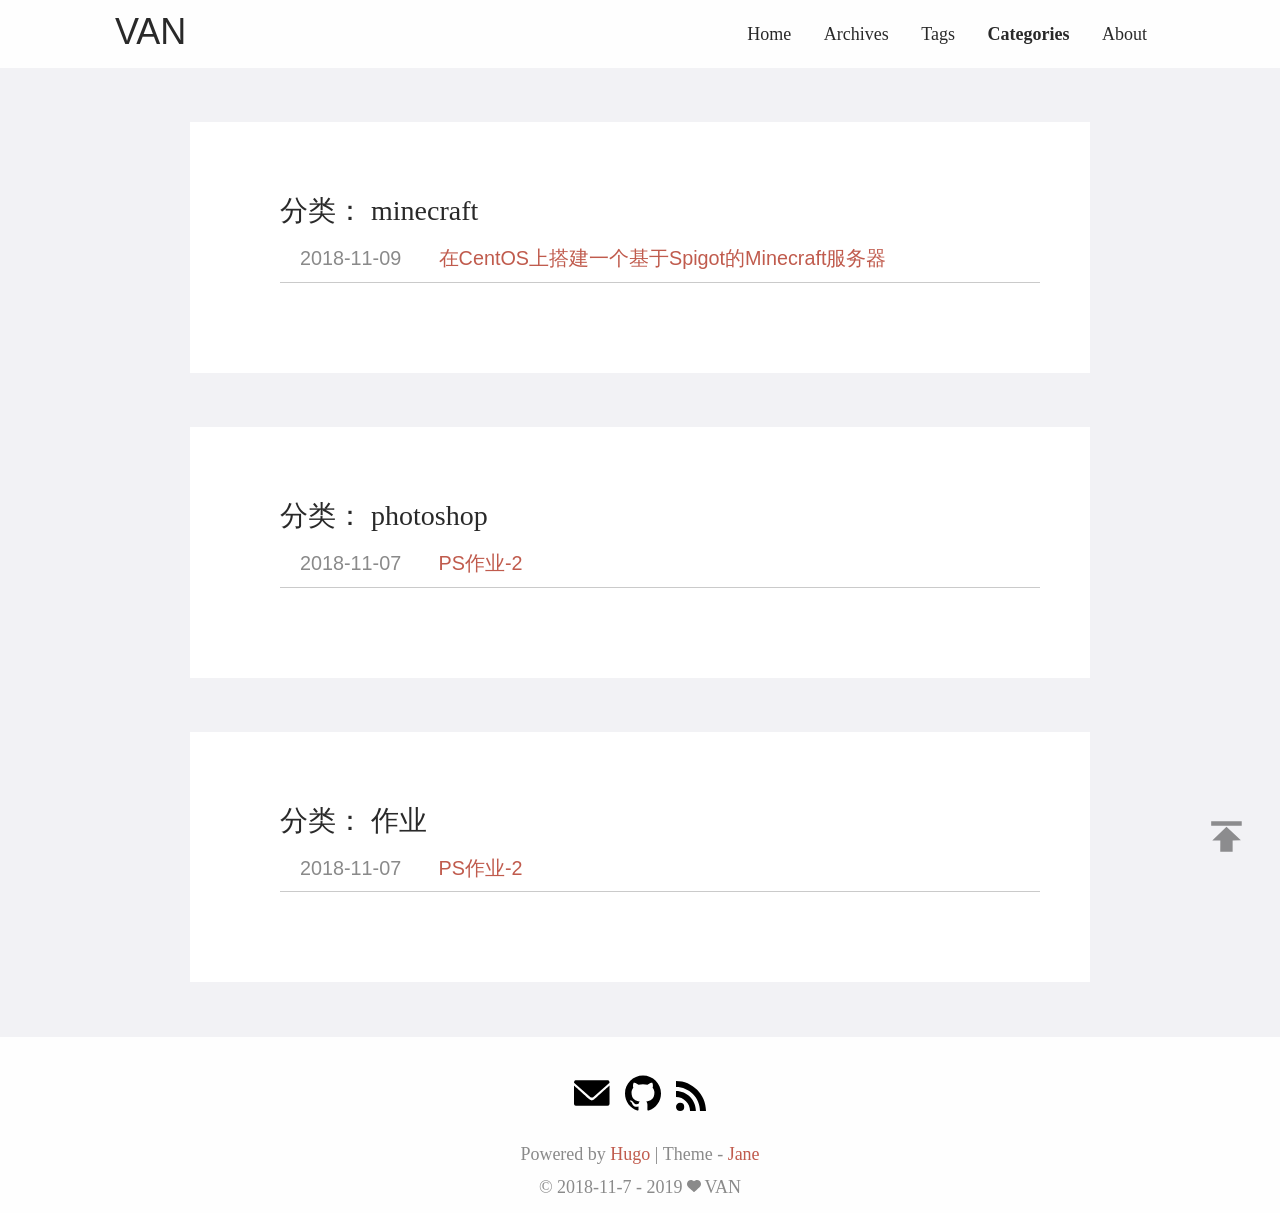
==== categories/index.html @ a3728f21 "autoUpdate" ====
<!DOCTYPE html>
<html lang="zh-cn" itemscope itemtype="http://schema.org/WebPage">
<head>
  <meta charset="utf-8">
  <meta http-equiv="X-UA-Compatible" content="IE=edge">
  <title>分类 - VAN的博客</title>
  

<meta name="renderer" content="webkit" />
<meta name="viewport" content="width=device-width, initial-scale=1, maximum-scale=1"/>

<meta name="MobileOptimized" content="width"/>
<meta name="HandheldFriendly" content="true"/>


<meta name="applicable-device" content="pc,mobile">

<meta name="theme-color" content="#f8f5ec" />
<meta name="msapplication-navbutton-color" content="#f8f5ec">
<meta name="apple-mobile-web-app-capable" content="yes">
<meta name="apple-mobile-web-app-status-bar-style" content="#f8f5ec">

<meta name="mobile-web-app-capable" content="yes">

<meta name="author" content="VAN" />
  <meta name="description" content="VAN的博客" />
  <meta name="keywords" content="Hugo, blog, VAN" />






<meta name="generator" content="Hugo 0.57.2" />


<link rel="canonical" href="https://van1999.github.io/categories/" />
<link href="%7balternate%20%7bRSS%20application/rss&#43;xml%20%20index%20alternate%20%20false%20false%20true%20false%20false%200%7d%20/categories/index.xml%20https://van1999.github.io/categories/index.xml%7d" rel="alternate" type="application/rss+xml" title="VAN的博客" />



<link rel="icon" href="/favicon.ico" />











<link rel="stylesheet" href="/sass/jane.min.af20b78e95c84de86b00a0242a4a77bd2601700e1b250edf27537d957ac0041d.css" integrity="sha256-ryC3jpXITehrAKAkKkp3vSYBcA4bJQ7fJ1N9lXrABB0=" media="screen" crossorigin="anonymous">





<meta property="og:title" content="Categories" />
<meta property="og:description" content="VAN的博客" />
<meta property="og:type" content="website" />
<meta property="og:url" content="https://van1999.github.io/categories/" />

<meta property="og:updated_time" content="2018-11-09T01:08:15+08:00" />
<meta itemprop="name" content="Categories">
<meta itemprop="description" content="VAN的博客">

<meta name="twitter:card" content="summary"/>
<meta name="twitter:title" content="Categories"/>
<meta name="twitter:description" content="VAN的博客"/>

<!--[if lte IE 9]>
  <script src="https://cdnjs.cloudflare.com/ajax/libs/classlist/1.1.20170427/classList.min.js"></script>
<![endif]-->

<!--[if lt IE 9]>
  <script src="https://cdn.jsdelivr.net/npm/html5shiv@3.7.3/dist/html5shiv.min.js"></script>
  <script src="https://cdn.jsdelivr.net/npm/respond.js@1.4.2/dest/respond.min.js"></script>
<![endif]-->




</head>
<body>
  <div id="mobile-navbar" class="mobile-navbar">
  <div class="mobile-header-logo">
    <a href="/" class="logo">VAN</a>
  </div>
  <div class="mobile-navbar-icon">
    <span></span>
    <span></span>
    <span></span>
  </div>
</div>
<nav id="mobile-menu" class="mobile-menu slideout-menu">
  <ul class="mobile-menu-list">
    <li class="mobile-menu-item">
        
          
          
            <a class="menu-item-link" href="https://van1999.github.io/">Home</a>
          
        
      </li><li class="mobile-menu-item">
        
          
          
            <a class="menu-item-link" href="https://van1999.github.io/post/">Archives</a>
          
        
      </li><li class="mobile-menu-item">
        
          
          
            <a class="menu-item-link" href="https://van1999.github.io/tags/">Tags</a>
          
        
      </li><li class="mobile-menu-item">
        
          
          
            <a class="menu-item-link" href="https://van1999.github.io/categories/">Categories</a>
          
        
      </li><li class="mobile-menu-item">
        
          
          
            <a class="menu-item-link" href="https://van1999.github.io/about/">About</a>
          
        
      </li>
    

    
  </ul>
</nav>


  
    






  <link rel="stylesheet" href="/lib/photoswipe/photoswipe.min.css" />
  <link rel="stylesheet" href="/lib/photoswipe/default-skin/default-skin.min.css" />




<div class="pswp" tabindex="-1" role="dialog" aria-hidden="true">

<div class="pswp__bg"></div>

<div class="pswp__scroll-wrap">
    
    <div class="pswp__container">
      <div class="pswp__item"></div>
      <div class="pswp__item"></div>
      <div class="pswp__item"></div>
    </div>
    
    <div class="pswp__ui pswp__ui--hidden">
    <div class="pswp__top-bar">
      
      <div class="pswp__counter"></div>
      <button class="pswp__button pswp__button--close" title="Close (Esc)"></button>
      <button class="pswp__button pswp__button--share" title="Share"></button>
      <button class="pswp__button pswp__button--fs" title="Toggle fullscreen"></button>
      <button class="pswp__button pswp__button--zoom" title="Zoom in/out"></button>
      
      
      <div class="pswp__preloader">
        <div class="pswp__preloader__icn">
          <div class="pswp__preloader__cut">
            <div class="pswp__preloader__donut"></div>
          </div>
        </div>
      </div>
    </div>
    <div class="pswp__share-modal pswp__share-modal--hidden pswp__single-tap">
      <div class="pswp__share-tooltip"></div>
    </div>
    <button class="pswp__button pswp__button--arrow--left" title="Previous (arrow left)">
    </button>
    <button class="pswp__button pswp__button--arrow--right" title="Next (arrow right)">
    </button>
    <div class="pswp__caption">
      <div class="pswp__caption__center"></div>
    </div>
    </div>
    </div>
</div>

  

  

  

  <header id="header" class="header container">
    <div class="logo-wrapper">
  <a href="/" class="logo">
    
      VAN
    
  </a>
</div>

<nav class="site-navbar">
  <ul id="menu" class="menu">
    
    
        <li class="menu-item">
        
          
          
            <a class="menu-item-link" href="https://van1999.github.io/">Home</a>
          

        

      </li>
    
        <li class="menu-item">
        
          
          
            <a class="menu-item-link" href="https://van1999.github.io/post/">Archives</a>
          

        

      </li>
    
        <li class="menu-item">
        
          
          
            <a class="menu-item-link" href="https://van1999.github.io/tags/">Tags</a>
          

        

      </li>
    
        <li class="menu-item active">
        
          
          
            <a class="menu-item-link" href="https://van1999.github.io/categories/">Categories</a>
          

        

      </li>
    
        <li class="menu-item">
        
          
          
            <a class="menu-item-link" href="https://van1999.github.io/about/">About</a>
          

        

      </li>
    

    
    

    
  </ul>
</nav>

  </header>

  <div id="mobile-panel">
    <main id="main" class="main bg-llight">
      <div class="content-wrapper">
        <div id="content" class="content container">
          
  
  
  
  

  
  
    
    
    
    
      <section id="archive" class="archive">
        <div class="archive-title">
        </div>
          <div class="collection-title">
            <h2 class="archive-year">
              <a href="https://van1999.github.io/categories/minecraft/">
                分类： minecraft
              </a>
            </h2>
          </div>

          
            <div class="archive-post">
              <time datetime="2018-11-09" class="archive-post-time">
                2018-11-09
              </time>
              <span class="archive-post-title">
                <a href="/post/minecraft/buildspigot/" class="archive-post-link">
                  在CentOS上搭建一个基于Spigot的Minecraft服务器
                </a>
              </span>
            </div>
          
          
      </section>
    
    
    
    
    
      <section id="archive" class="archive">
        <div class="archive-title">
        </div>
          <div class="collection-title">
            <h2 class="archive-year">
              <a href="https://van1999.github.io/categories/photoshop/">
                分类： photoshop
              </a>
            </h2>
          </div>

          
            <div class="archive-post">
              <time datetime="2018-11-07" class="archive-post-time">
                2018-11-07
              </time>
              <span class="archive-post-title">
                <a href="/post/homework/ps-2/" class="archive-post-link">
                  PS作业-2
                </a>
              </span>
            </div>
          
          
      </section>
    
    
    
    
    
      <section id="archive" class="archive">
        <div class="archive-title">
        </div>
          <div class="collection-title">
            <h2 class="archive-year">
              <a href="https://van1999.github.io/categories/%E4%BD%9C%E4%B8%9A/">
                分类： 作业
              </a>
            </h2>
          </div>

          
            <div class="archive-post">
              <time datetime="2018-11-07" class="archive-post-time">
                2018-11-07
              </time>
              <span class="archive-post-title">
                <a href="/post/homework/ps-2/" class="archive-post-link">
                  PS作业-2
                </a>
              </span>
            </div>
          
          
      </section>
    
    

  
  


        </div>
      </div>
    </main>

    <footer id="footer" class="footer">
      <div class="icon-links">
  
  
    <a href="mailto:v@hero-s.club" rel="me noopener" class="iconfont"
      title="email" >
      <svg class="icon" viewBox="0 0 1451 1024" version="1.1"
  xmlns="http://www.w3.org/2000/svg" xmlns:xlink="http://www.w3.org/1999/xlink"
  width="36" height="36">
  <path d="M664.781909 681.472759 0 97.881301C0 3.997201 71.046997 0 71.046997 0L474.477909 0 961.649408 0 1361.641813 0C1361.641813 0 1432.688811 3.997201 1432.688811 97.881301L771.345323 681.472759C771.345323 681.472759 764.482731 685.154773 753.594283 688.65053L753.594283 688.664858C741.602731 693.493018 729.424896 695.068979 718.077952 694.839748 706.731093 695.068979 694.553173 693.493018 682.561621 688.664858L682.561621 688.65053C671.644501 685.140446 664.781909 681.472759 664.781909 681.472759L664.781909 681.472759ZM718.063616 811.603883C693.779541 811.016482 658.879232 802.205449 619.10784 767.734955 542.989056 701.759633 0 212.052267 0 212.052267L0 942.809523C0 942.809523 0 1024 83.726336 1024L682.532949 1024 753.579947 1024 1348.948139 1024C1432.688811 1024 1432.688811 942.809523 1432.688811 942.809523L1432.688811 212.052267C1432.688811 212.052267 893.138176 701.759633 817.019477 767.734955 777.248 802.205449 742.347691 811.03081 718.063616 811.603883L718.063616 811.603883Z"></path>
</svg>

    </a>
  
    <a href="https://github.com/van1999/" rel="me noopener" class="iconfont"
      title="github"  target="_blank"
      >
      <svg class="icon" style="" viewBox="0 0 1024 1024" version="1.1"
  xmlns="http://www.w3.org/2000/svg" xmlns:xlink="http://www.w3.org/1999/xlink"
  width="36" height="36">
  <path d="M512 12.672c-282.88 0-512 229.248-512 512 0 226.261333 146.688 418.133333 350.08 485.76 25.6 4.821333 34.986667-11.008 34.986667-24.618667 0-12.16-0.426667-44.373333-0.64-87.04-142.421333 30.890667-172.458667-68.693333-172.458667-68.693333C188.672 770.986667 155.008 755.2 155.008 755.2c-46.378667-31.744 3.584-31.104 3.584-31.104 51.413333 3.584 78.421333 52.736 78.421333 52.736 45.653333 78.293333 119.850667 55.68 149.12 42.581333 4.608-33.109333 17.792-55.68 32.426667-68.48-113.706667-12.8-233.216-56.832-233.216-253.013333 0-55.893333 19.84-101.546667 52.693333-137.386667-5.76-12.928-23.04-64.981333 4.48-135.509333 0 0 42.88-13.738667 140.8 52.48 40.96-11.392 84.48-17.024 128-17.28 43.52 0.256 87.04 5.888 128 17.28 97.28-66.218667 140.16-52.48 140.16-52.48 27.52 70.528 10.24 122.581333 5.12 135.509333 32.64 35.84 52.48 81.493333 52.48 137.386667 0 196.693333-119.68 240-233.6 252.586667 17.92 15.36 34.56 46.762667 34.56 94.72 0 68.522667-0.64 123.562667-0.64 140.202666 0 13.44 8.96 29.44 35.2 24.32C877.44 942.592 1024 750.592 1024 524.672c0-282.752-229.248-512-512-512"></path>
</svg>

    </a>


<a href="https://van1999.github.io/index.xml" rel="noopener alternate" type="application/rss&#43;xml"
    class="iconfont" title="rss" target="_blank">
    <svg class="icon" viewBox="0 0 1024 1024" version="1.1"
  xmlns="http://www.w3.org/2000/svg" xmlns:xlink="http://www.w3.org/1999/xlink"
  width="30" height="30">
  <path d="M819.157333 1024C819.157333 574.592 449.408 204.8 0 204.8V0c561.706667 0 1024 462.293333 1024 1024h-204.842667zM140.416 743.04a140.8 140.8 0 0 1 140.501333 140.586667A140.928 140.928 0 0 1 140.074667 1024C62.72 1024 0 961.109333 0 883.626667s62.933333-140.544 140.416-140.586667zM678.784 1024h-199.04c0-263.210667-216.533333-479.786667-479.744-479.786667V345.173333c372.352 0 678.784 306.517333 678.784 678.826667z"></path>
</svg>

  </a>
   
</div>

<div class="copyright">
  <span class="power-by">
    Powered by <a class="hexo-link" href="https://gohugo.io">Hugo</a>
  </span>
  <span class="division">|</span>
  <span class="theme-info">
    Theme - <a class="theme-link" href="https://github.com/xianmin/hugo-theme-jane">Jane</a>
  </span>

  <span class="copyright-year">
    &copy;
    
      2018-11-7 -
    2019
    <span class="heart">
      
      <i class="iconfont">
        <svg class="icon" viewBox="0 0 1025 1024" version="1.1"
  xmlns="http://www.w3.org/2000/svg" xmlns:xlink="http://www.w3.org/1999/xlink"
  width="14" height="14">
  <path d="M1000.1 247.9c-15.5-37.3-37.6-70.6-65.7-98.9-54.4-54.8-125.8-85-201-85-85.7 0-166 39-221.4 107.4C456.6 103 376.3 64 290.6 64c-75.1 0-146.5 30.4-201.1 85.6-28.2 28.5-50.4 61.9-65.8 99.3-16 38.8-24 79.9-23.6 122.2 0.7 91.7 40.1 177.2 108.1 234.8 3.1 2.6 6 5.1 8.9 7.8 14.9 13.4 58 52.8 112.6 102.7 93.5 85.5 209.9 191.9 257.5 234.2 7 6.1 15.8 9.5 24.9 9.5 9.2 0 18.1-3.4 24.9-9.5 34.5-30.7 105.8-95.9 181.4-165 74.2-67.8 150.9-138 195.8-178.2 69.5-57.9 109.6-144.4 109.9-237.3 0.1-42.5-8-83.6-24-122.2z"
   fill="#8a8a8a"></path>
</svg>

      </i>
    </span><span class="author">
        VAN
        
      </span></span>

  
  

  
</div>

    </footer>

    <div class="back-to-top" id="back-to-top">
      <i class="iconfont">
        
        <svg class="icon" viewBox="0 0 1024 1024" version="1.1"
  xmlns="http://www.w3.org/2000/svg" xmlns:xlink="http://www.w3.org/1999/xlink"
  width="35" height="35">
  <path d="M510.866688 227.694839 95.449397 629.218702l235.761562 0-2.057869 328.796468 362.40389 0L691.55698 628.188232l241.942331-3.089361L510.866688 227.694839zM63.840492 63.962777l894.052392 0 0 131.813095L63.840492 195.775872 63.840492 63.962777 63.840492 63.962777zM63.840492 63.962777"></path>
</svg>

      </i>
    </div>
  </div>
  
<script type="text/javascript" src="/lib/jquery/jquery-3.2.1.min.js"></script>
  <script type="text/javascript" src="/lib/slideout/slideout-1.0.1.min.js"></script>




<script type="text/javascript" src="/js/main.638251f4230630f0335d8c6748e53a96f94b72670920b60c09a56fdc8bece214.js" integrity="sha256-Y4JR9CMGMPAzXYxnSOU6lvlLcmcJILYMCaVv3Ivs4hQ=" crossorigin="anonymous"></script>












  
    <script type="text/javascript" src="/js/load-photoswipe.js"></script>
    <script type="text/javascript" src="/lib/photoswipe/photoswipe.min.js"></script>
    <script type="text/javascript" src="/lib/photoswipe/photoswipe-ui-default.min.js"></script>
  















</body>
</html>
---- sass/jane.min.af20b78e95c84de86b00a0242a4a77bd2601700e1b250edf27537d957ac0041d.css ----
@charset "UTF-8";/*!normalize.css v3.0.2 | MIT License | git.io/normalize*/html{font-family:sans-serif;-ms-text-size-adjust:100%;-webkit-text-size-adjust:100%}body{margin:0}article,aside,details,figcaption,figure,footer,header,hgroup,main,menu,nav,section,summary{display:block}audio,canvas,progress,video{display:inline-block;vertical-align:baseline}audio:not([controls]){display:none;height:0}[hidden],template{display:none}a{background-color:transparent}a:active,a:hover{outline:0}abbr[title]{border-bottom:1px dotted}b,strong{font-weight:700}dfn{font-style:italic}h1{font-size:2em;margin:.67em 0}mark{background:#ff0;color:#000}small{font-size:80%}sub,sup{font-size:75%;line-height:0;position:relative;vertical-align:baseline}sup{top:-.5em}sub{bottom:-.25em}img{border:0}svg:not(:root){overflow:hidden}figure{margin:1em}hr{-moz-box-sizing:content-box;box-sizing:content-box;height:0}pre{overflow:auto}code,kbd,pre,samp{font-family:monospace,monospace;font-size:1em}button,input,optgroup,select,textarea{color:inherit;font:inherit;margin:0}button{overflow:visible}button,select{text-transform:none}button,html input[type=button],input[type=reset],input[type=submit]{-webkit-appearance:button;cursor:pointer}button[disabled],html input[disabled]{cursor:default}button::-moz-focus-inner,input::-moz-focus-inner{border:0;padding:0}input{line-height:normal}input[type=checkbox],input[type=radio]{box-sizing:border-box;padding:0}input[type=number]::-webkit-inner-spin-button,input[type=number]::-webkit-outer-spin-button{height:auto}input[type=search]{-webkit-appearance:textfield;-moz-box-sizing:content-box;-webkit-box-sizing:content-box;box-sizing:content-box}input[type=search]::-webkit-search-cancel-button,input[type=search]::-webkit-search-decoration{-webkit-appearance:none}fieldset{border:1px solid silver;margin:0 2px;padding:.35em .625em .75em}legend{border:0;padding:0}textarea{overflow:auto}optgroup{font-weight:700}table{border-collapse:collapse;border-spacing:0}td,th{padding:0}html{font-size:18px;box-sizing:border-box}body{padding:0;margin:0;font-family:source sans pro,helvetica neue,Arial,sans-serif;font-weight:400;-webkit-font-smoothing:antialiased;-moz-osx-font-smoothing:grayscale;line-height:1.8;color:rgba(0,0,0,.84);background:#fefefe;scroll-behavior:smooth}@media screen and (max-width:1080px){body{border-top:0}}::selection{background:#c05b4d;color:#fff}img{max-width:100%;height:auto;display:inline-block;vertical-align:middle}a{color:rgba(0,0,0,.84);text-decoration:none}h1{font-size:1.6em;font-family:Athelas,STHeiti,Microsoft Yahei,serif}h2{font-size:1.5em;font-family:Athelas,STHeiti,Microsoft Yahei,serif}h3{font-size:1.3em;font-family:Athelas,STHeiti,Microsoft Yahei,serif}h4{font-size:1.2em;font-family:Athelas,STHeiti,Microsoft Yahei,serif}h5{font-size:1.1em;font-family:Athelas,STHeiti,Microsoft Yahei,serif}h6{font-size:1em;font-family:Athelas,STHeiti,Microsoft Yahei,serif}.container{margin:0 auto;width:1080px}@media screen and (max-width:1080px){.container{width:100%}}.content-wrapper{padding:3em 0 1px}.video-container{position:relative;padding-bottom:56.25%;padding-top:25px;height:0}.video-container iframe{position:absolute;top:0;left:0;width:100%;height:100%}.bg-llight{background-color:#f2f2f5}.bg-white{background-color:#fff}.header:before,.header:after{content:" ";display:table}.header:after{clear:both}.header .logo-wrapper{float:left;padding-left:15px}.header .logo-wrapper .logo{font-size:36px;font-family:cursive,LiSu,sans-serif}@media screen and (max-width:1080px){.header .logo-wrapper{display:none}}.header .site-navbar .menu{float:right;padding-right:15px;font-family:Athelas,STHeiti,Microsoft Yahei,serif}.header .site-navbar .menu .active{font-weight:700}.header .site-navbar .menu .menu-item{display:inline-block;margin-left:1em;margin-right:1em;position:relative}.header .site-navbar .menu .menu-item+.menu-item{margin-left:10px}.header .site-navbar .menu .menu-item .submenu{visibility:hidden;position:absolute;top:120%;transition:.2s 1s;list-style:none;padding:0;background:#fff;white-space:nowrap;border:1px solid #ddd;border-bottom:none;transition:.2s .2s;z-index:99}.header .site-navbar .menu .menu-item .submenu li{border-bottom:1px solid #ddd}.header .site-navbar .menu .menu-item .submenu li a{padding:12px}.header .site-navbar .menu .menu-item:hover .submenu{visibility:visible;transition-delay:0s}.header .site-navbar .menu .menu-item-link{font-size:18px}.header .menu-parent::after{content:" ▼";font-size:11px}.header .menu a:hover{color:#c05b4d}@media screen and (max-width:1080px){.header .site-navbar{display:none}}.header .menu-item-lang .icon-globe::before{font-size:.9em}@media screen and (max-width:1080px){.header{padding:50px 0 0;text-align:center}}.post{padding:3em 5em;margin:0 5em 3em}.post .post-header{margin-bottom:20px;text-align:center;padding-bottom:10px;border-bottom:2px LightGrey solid}.post .post-header .post-title{margin:0;font-size:1.8em;font-weight:400;font-family:Athelas,STHeiti,Microsoft Yahei,serif}.post .post-header .post-title .post-pinned svg{vertical-align:middle;width:24px;height:24px;fill:#c05b4d}.post .post-header .post-link{display:inline-block;vertical-align:middle;transform:translateZ(0);backface-visibility:hidden;box-shadow:0 0 1px transparent;position:relative;overflow:hidden}.post .post-header .post-link:before{content:'';position:absolute;z-index:-1;height:2px;bottom:0;left:51%;right:51%;background:#c05b4d;transition-duration:.2s;transition-property:right,left;transition-timing-function:ease-out}.post .post-header .post-link.active:before,.post .post-header .post-link:active:before,.post .post-header .post-link:focus:before,.post .post-header .post-link:hover:before{right:0;left:0}.post .post-header .post-meta{font-size:14px;color:#8a8a8a}.post .post-header .post-meta .post-time{font-size:15px}.post .post-header .post-meta .post-category{display:inline}.post .post-header .post-meta .post-category a::before{content:'·'}.post .post-header .post-meta a{color:inherit}.post .post-header .post-meta a:hover{color:#c05b4d}.post .post-header .post-meta .more-meta::before{content:'·'}.post .post-toc .post-toc-title{font-size:1em;max-width:9em;border:0;font-weight:400;padding:.05em .5em;line-height:1em}.post .post-toc .post-toc-content{display:block;padding:.5em 2em .5em .5em;margin-top:-1.5em;line-height:1.3em}.post .post-toc .post-toc-content ul{padding-left:20px;list-style-type:none}.post .post-toc .post-toc-content ul ul{list-style:disc}.post .post-toc .post-toc-content ul ul ul{list-style:circle}.post .post-toc .post-toc-content ul ul li>a{color:#139}.post .post-toc .post-toc-content ul ul li>a:hover{color:#900}@media screen and (min-width:1080px){.post .post-toc{display:none;border:1px solid #ccc;background:#fff;box-shadow:0 0 1em #777;position:fixed;top:0;right:0;max-height:80%;overflow:auto;z-index:99}.post .post-toc .post-toc-content{display:none}.post .post-toc:hover .post-toc-content{display:block}}@media screen and (max-width:1080px){.post .post-toc{padding:10px;border-bottom:2px LightGrey solid;word-wrap:break-word}}.post .post-content{word-wrap:break-word}.post .post-content h1{font-weight:600;font-family:Athelas,STHeiti,Microsoft Yahei,serif}.post .post-content h2{font-weight:600;font-family:Athelas,STHeiti,Microsoft Yahei,serif}.post .post-content h3{font-weight:600;font-family:Athelas,STHeiti,Microsoft Yahei,serif}.post .post-content h4{font-weight:600;font-family:Athelas,STHeiti,Microsoft Yahei,serif}.post .post-content h5{font-weight:600;font-family:Athelas,STHeiti,Microsoft Yahei,serif}.post .post-content h6{font-weight:600;font-family:Athelas,STHeiti,Microsoft Yahei,serif}.post .post-content h1{border-bottom:1px solid #ddd;margin-top:2em}.post .post-content h2{border-bottom:1px solid #ddd;margin-top:2em}.post .post-content h3{margin-top:1.5em}.post .post-content a{color:#c05b4d}.post .post-content a:hover{border-bottom:1px solid #c05b4d}.post .post-content iframe{margin:0 auto;display:block;width:100%}.post .post-content>table{border:none;width:100%}.post .post-content>table td{background-color:#f0e4e4;border:3px solid #fff;padding:5px 15px}.post .post-content>table th{text-align:left;background-color:#a65b5b;color:#fff;border:3px solid #fff;padding:5px 15px}.post .post-content .post-summary{margin-bottom:1em}.post .post-content .read-more{text-align:right}.post .post-content .read-more .read-more-link{color:#c05b4d;font-size:1.1em;font-family:Athelas,STHeiti,Microsoft Yahei,serif}.post .post-content .read-more .read-more-link:hover{border-bottom:1px solid #c05b4d}.post .post-content kbd{display:inline-block;padding:.25em;background-color:#fafafa;border:1px solid #dbdbdb;border-bottom-color:#b5b5b5;border-radius:3px;box-shadow:inset 0 -1px 0 #b5b5b5;font-size:.8em;line-height:1.25;font-family:sfmono-regular,liberation mono,roboto mono,Menlo,Monaco,Consolas,courier new,Courier,monospace;color:#4a4a4a}.post .post-content dl dt::after{content:':'}.post .post-content .task-list{list-style:none;padding-left:1.5rem}.post .post-content .MJXc-display{overflow-x:auto;overflow-y:hidden}.post .post-content code{padding:3px 7px;background:#f8f5ec;border-radius:4px;color:#c7254e}.post .post-content code,.post .post-content pre{font-size:.9em;font-family:Menlo,Consolas,source code pro,Inconsolata,Monaco,courier new,monospace}.post .post-content .highlight>.chroma{margin:1em 0;overflow-x:auto;position:relative;border:2px solid #ddd;line-height:1.6}.post .post-content .highlight>.chroma code{padding:0;color:inherit}.post .post-content .highlight>.chroma pre{margin:0}.post .post-content .highlight>.chroma table{position:relative;padding:.8em 0}.post .post-content .highlight>.chroma table::after{position:absolute;top:0;right:0;padding:0 7px;font-size:.8em;font-weight:700;color:#b1b0b0;content:'Code'}.post .post-content .highlight>.chroma>table::after{content:attr(data-lang);text-transform:capitalize}.post .post-content .highlight>.chroma .lnt{color:#cacaca}.post .post-content .chroma{color:#586e75;background-color:#f8f5ec}.post .post-content .chroma .lntd{vertical-align:top;padding:0;margin:0;border:0}.post .post-content .chroma .lntable{border-spacing:0;padding:0;margin:0;border:0;width:auto;overflow:auto;display:block}.post .post-content .chroma .hl{display:block;width:100%;background-color:#ffc}.post .post-content .chroma .lntd:first-of-type{margin-right:.4em;padding:0 .8em 0 .4em}.post .post-content .chroma .ln{margin-right:.4em;padding:0 .4em}.post .post-content .chroma .k{color:#859900}.post .post-content .chroma .kc{color:#859900;font-weight:700}.post .post-content .chroma .kd{color:#859900}.post .post-content .chroma .kn{color:#dc322f;font-weight:700}.post .post-content .chroma .kp{color:#859900}.post .post-content .chroma .kr{color:#859900}.post .post-content .chroma .kt{color:#859900;font-weight:700}.post .post-content .chroma .n{color:#268bd2}.post .post-content .chroma .na{color:#268bd2}.post .post-content .chroma .nb{color:#cb4b16}.post .post-content .chroma .bp{color:#268bd2}.post .post-content .chroma .nc{color:#cb4b16}.post .post-content .chroma .no{color:#268bd2}.post .post-content .chroma .nd{color:#268bd2}.post .post-content .chroma .ni{color:#268bd2}.post .post-content .chroma .ne{color:#268bd2}.post .post-content .chroma .nf{color:#268bd2}.post .post-content .chroma .fm{color:#268bd2}.post .post-content .chroma .nl{color:#268bd2}.post .post-content .chroma .nn{color:#268bd2}.post .post-content .chroma .nx{color:#268bd2}.post .post-content .chroma .py{color:#268bd2}.post .post-content .chroma .nt{color:#268bd2;font-weight:700}.post .post-content .chroma .nv{color:#268bd2}.post .post-content .chroma .vc{color:#268bd2}.post .post-content .chroma .vg{color:#268bd2}.post .post-content .chroma .vi{color:#268bd2}.post .post-content .chroma .vm{color:#268bd2}.post .post-content .chroma .l{color:#2aa198}.post .post-content .chroma .ld{color:#2aa198}.post .post-content .chroma .s{color:#2aa198}.post .post-content .chroma .sa{color:#2aa198}.post .post-content .chroma .sb{color:#2aa198}.post .post-content .chroma .sc{color:#2aa198}.post .post-content .chroma .dl{color:#2aa198}.post .post-content .chroma .sd{color:#2aa198}.post .post-content .chroma .s2{color:#2aa198}.post .post-content .chroma .se{color:#2aa198}.post .post-content .chroma .sh{color:#2aa198}.post .post-content .chroma .si{color:#2aa198}.post .post-content .chroma .sx{color:#2aa198}.post .post-content .chroma .sr{color:#2aa198}.post .post-content .chroma .s1{color:#2aa198}.post .post-content .chroma .ss{color:#2aa198}.post .post-content .chroma .m{color:#2aa198;font-weight:700}.post .post-content .chroma .mb{color:#2aa198;font-weight:700}.post .post-content .chroma .mf{color:#2aa198;font-weight:700}.post .post-content .chroma .mh{color:#2aa198;font-weight:700}.post .post-content .chroma .mi{color:#2aa198;font-weight:700}.post .post-content .chroma .il{color:#2aa198;font-weight:700}.post .post-content .chroma .mo{color:#2aa198;font-weight:700}.post .post-content .chroma .ow{color:#859900}.post .post-content .chroma .c{color:#93a1a1;font-style:italic}.post .post-content .chroma .ch{color:#93a1a1;font-style:italic}.post .post-content .chroma .cm{color:#93a1a1;font-style:italic}.post .post-content .chroma .c1{color:#93a1a1;font-style:italic}.post .post-content .chroma .cs{color:#93a1a1;font-style:italic}.post .post-content .chroma .cp{color:#93a1a1;font-style:italic}.post .post-content .chroma .cpf{color:#93a1a1;font-style:italic}.post .post-content .chroma .g{color:#d33682}.post .post-content .chroma .gd{color:#d33682}.post .post-content .chroma .ge{color:#d33682}.post .post-content .chroma .gr{color:#d33682}.post .post-content .chroma .gh{color:#d33682}.post .post-content .chroma .gi{color:#d33682}.post .post-content .chroma .go{color:#d33682}.post .post-content .chroma .gp{color:#d33682}.post .post-content .chroma .gs{color:#d33682}.post .post-content .chroma .gu{color:#d33682}.post .post-content .chroma .gt{color:#d33682}.post .post-content p>img{cursor:pointer}.post .post-content figure a:hover{border:0}.post .post-content figure.center{clear:both;display:block;margin-left:auto;margin-right:auto}.post .post-content figure.right{float:right;margin-left:1.5em}.post .post-content figure.left{float:left;margin-right:1.5em}.post .post-content figure figcaption{margin-top:.5em;text-align:center;line-height:1.5em}.post .post-content figure figcaption h4{color:#b5b5b5;margin:0}.post .post-content figure figcaption p{font-size:.9em;color:#b5b5b5;font-style:italic;margin:0}.post .post-content blockquote{margin:1em auto;color:#555;background-color:#f6f6f6;border-left:4px solid #999;position:relative;line-height:1.6;font-family:Open Sans}@media screen and (min-width:1080px){.post .post-content blockquote{padding:.2em 2em .2em 3em}.post .post-content blockquote::before{font-family:Arial;content:"\201C";color:#999;font-size:4em;position:absolute;left:10px;top:-10px}}@media screen and (max-width:1080px){.post .post-content blockquote{padding:.2em 1em}}.post .post-content blockquote footer{color:#333;margin-bottom:1em}.post .post-content blockquote cite:before{content:'\2014';padding-right:.3em;padding-left:.3em}.post .header-link{margin-left:.5em;fill:currentColor;visibility:hidden}.post .post-content-header:hover .header-link{visibility:visible}.post .post-copyright{padding:10px;background-color:rgba(181,181,181,.1);border:1px solid #e1e1e1;border-left:solid;margin-top:3em;width:100%}.post .post-copyright .copyright-item{margin:5px 0}.post .post-copyright .copyright-item a{color:#c05b4d;word-wrap:break-word}.post .post-copyright .copyright-item a:hover{border-bottom:1px solid #c05b4d}.post .post-copyright .copyright-item .item-title{display:table-cell;min-width:5rem;text-align:right;font-weight:700}.post .post-copyright .copyright-item .item-title:after{content:" :"}.post .post-copyright .copyright-item .item-content{display:table-cell;padding-left:.5rem}.post .post-reward{margin-top:20px;padding-top:10px;text-align:center;border-top:1px dashed #e6e6e6}.post .post-reward .reward-button{margin:15px 0;padding:3px 7px;display:inline-block;color:#c05b4d;border:1px solid #c05b4d;border-radius:5px;cursor:pointer}.post .post-reward .reward-button:hover{color:#fefefe;background-color:#c05b4d;transition:.5s}.post .post-reward #reward:checked~.qr-code{display:block}.post .post-reward #reward:checked~.reward-button{display:none}.post .post-reward .qr-code{display:none}.post .post-reward .qr-code .qr-code-image{display:inline-block;min-width:200px;width:40%;margin-top:15px}.post .post-reward .qr-code .qr-code-image span{display:inline-block;width:100%;margin:8px 0}.post .post-reward .qr-code .image{width:200px;height:200px}.post .post-footer{font-family:Athelas,STHeiti,Microsoft Yahei,serif}.post .post-footer .post-tags{margin-top:1em}.post .post-footer .post-tags a{color:#c05b4d;word-break:break-all;margin-right:10px}.post .post-footer .post-tags a:hover{border-bottom:1px solid #c05b4d}.post .post-footer .post-tags a::before{content:'#'}.post .post-footer .post-nav{margin-top:1em}.post .post-footer .post-nav:before,.post .post-footer .post-nav:after{content:" ";display:table}.post .post-footer .post-nav:after{clear:both}.post .post-footer .post-nav .prev,.post .post-footer .post-nav .next{font-weight:600;font-size:18px;font-family:Athelas,STHeiti,Microsoft Yahei,serif;transition-property:transform;transition-timing-function:ease-out;transition-duration:.3s}.post .post-footer .post-nav .prev{float:left}.post .post-footer .post-nav .prev:hover{color:#c05b4d;transform:translateX(-4px)}.post .post-footer .post-nav .next{float:right}.post .post-footer .post-nav .next:hover{color:#c05b4d;transform:translateX(4px)}.post .post-footer .post-nav .nav-mobile{display:none}@media screen and (max-width:1080px){.post .post-footer .post-nav .nav-default{display:none}.post .post-footer .post-nav .nav-mobile{display:inline}}.post .footnotes{margin-top:50px;font-size:.9em}.post .footnotes hr{border-style:solid;color:#ddd}.post .footnote-ref{display:inline;position:relative;margin-left:3px}.post .footnote-ref:hover .fn-content{opacity:1;visibility:visible;transform:translate3d(0,0,0) rotate3d(0,0,0,0)}.post .footnote-ref>a{font-weight:700}.post .footnote-ref>a::after{content:']'}.post .footnote-ref>a::before{content:'['}.post .fn-content{position:absolute;display:inline-block;z-index:14;left:50%;bottom:100%;line-height:1.3;border-radius:.5em;border:1px solid rgba(0,0,0,.1);background:#f6f6f6;opacity:0;visibility:hidden;transform:translate3d(0,-10px,0);transition:opacity .3s,transform .3s}.post .fn-content .fn-text{display:inline-block;padding:1em;font-size:1.2em;z-index:8}.post .fn-content .fn-text a{font-weight:700}.post .shortcode-notice p{padding:.6em 1em;display:block;font-size:1em;margin-top:0;margin-bottom:0;color:#666}.post .shortcode-notice-title{color:#fff;padding-left:1em;font-weight:700;text-transform:capitalize}.post .shortcode-notice-title.note{background-color:#6ab0de}.post .shortcode-notice.note p{background:#e7f2fa}.post .shortcode-notice-title.tip{background-color:rgba(92,184,92,.8)}.post .shortcode-notice.tip p{background:#e6f9e6}.post .shortcode-notice-title.info{background-color:#f0b37e}.post .shortcode-notice.info p{background:#fff2db}.post .shortcode-notice-title.warning{background-color:rgba(217,83,79,.8)}.post .shortcode-notice.warning p{background:#fae2e2}.disqus-comment{margin:0 5em 3em}.disqus-comment .disqus-button{cursor:pointer;border:2px solid #ddd;color:#999;margin:0 auto;max-width:200px;text-align:center;padding:10px;transition:.5s}.disqus-comment .disqus-button:hover{color:#111;border-color:#111}@media screen and (max-width:504px){.post{padding:1em;margin:0 0 2em}.disqus-comment{margin:0 1em 2em}.content-wrapper{padding:1em 0 1px}}@media screen and (min-width:900px) and (max-width:1080px){.post{margin:0 2em 2em}.disqus-comment{margin:0 2em 2em}.content-wrapper{padding:2em 0 1px}}@media screen and (min-width:504px) and (max-width:899px){.post{padding:1em;margin:0 1em 2em}.disqus-comment{margin:0 1em 2em}.content-wrapper{padding:1em 0 1px}}.pagination{margin:2em 0;text-align:center}.pagination:before,.pagination:after{content:" ";display:table}.pagination:after{clear:both}.pagination li{display:inline-block}.pagination li a{background-color:#fff;margin-left:.1em;margin-right:.1em;border:1px solid #222;color:#222;float:left;line-height:1.42857143;padding:6px 12px;position:relative;text-decoration:none;margin-bottom:.2em}.pagination .active a{background-color:#222;border-color:#222;color:#fff;cursor:default;z-index:2}.pagination .prev,.pagination .next{font-weight:600;font-size:20px;font-family:Athelas,STHeiti,Microsoft Yahei,serif;transition-property:transform;transition-timing-function:ease-out;transition-duration:.3s}.pagination .prev{float:left}.pagination .prev:hover{color:#c05b4d;transform:translateX(-4px)}.pagination .next{float:right}.pagination .next:hover{color:#c05b4d;transform:translateX(4px)}@media screen and (max-width:1080px){.pagination{margin:1em 0}}.footer{margin-top:2em}.footer .icon-links{display:flex;justify-content:center;align-items:center;flex-wrap:wrap}.footer .icon-links .iconfont{font-size:1.7em}.footer .icon-links .iconfont+.iconfont{margin-left:.5em}.footer .icon-links .iconfont:hover{color:#c05b4d}.footer .icon-links .iconfont:hover svg{fill:#c05b4d}.footer .copyright{margin:10px 0;color:#8a8a8a;text-align:center;font-family:Athelas,STHeiti,Microsoft Yahei,serif}.footer .copyright .hexo-link,.footer .copyright .theme-link{color:#c05b4d}.footer .copyright .copyright-year{display:block}.footer .copyright .copyright-year .heart{font-size:14px}.archive{margin:0 5em 3em;background-color:#fff;padding:1em 5em 5em}.archive .archive-title{font-family:Athelas,STHeiti,Microsoft Yahei,serif}.archive .archive-title.tag,.archive .archive-title.category,.archive .archive-title.author{margin:20px 0}.archive .archive-title .archive-name{margin:0;display:inline-block;font-weight:400;font-size:30px;line-height:32px}.archive .archive-title .archive-post-counter{display:none;color:#8a8a8a}.archive .collection-title{font-family:Athelas,STHeiti,Microsoft Yahei,serif}.archive .collection-title .archive-year{margin:2em 0 0;font-weight:400;font-size:28px;line-height:30px}.archive .archive-post{padding:15px 20px 5px;border-bottom:1px solid #cacaca;font-size:1.1em;display:table;width:100%}.archive .archive-post .archive-post-time{color:#8a8a8a;display:table-cell;width:7em;vertical-align:middle}.archive .archive-post .archive-post-title{display:table-cell;vertical-align:middle}.archive .archive-post .archive-post-title .archive-post-link{color:#c05b4d}.archive .archive-post::first-child{margin-top:10px}.archive .archive-post:hover{transition:.2s ease-out;transform:translateX(4px)}.archive .archive-post:hover .archive-post-time{color:#717070}.archive .archive-post:hover .archive-post-title .archive-post-link{color:#a14639}.archive .more-post{text-align:right}.archive .more-post .more-post-link{margin-top:1em;color:#c05b4d;font-size:1.1em;font-family:Athelas,STHeiti,Microsoft Yahei,serif}.archive .more-post .more-post-link:hover{border-bottom:1px solid #c05b4d}@media screen and (max-width:899px){.archive{margin:0 auto 1em;padding:1em}.archive .archive-title .archive-name{font-size:26px}.archive .collection-title .archive-year{margin:10px 0;font-size:24px}.archive .archive-post{padding:5px 10px}.archive .archive-post .archive-post-time{font-size:13px;display:block}.archive .archive-post .archive-post-title{display:block}}.tag-cloud{margin:2em 0 3em;text-align:center;font-family:Athelas,STHeiti,Microsoft Yahei,serif}.tag-cloud .tag-cloud-title{display:inline-block;font-size:24px;color:#c05b4d;border-bottom:2px solid #c05b4d}.tag-cloud .tag-cloud-tags{margin:10px 0}.tag-cloud .tag-cloud-tags a{display:inline-block;position:relative;margin:5px 10px;word-wrap:break-word;transition-duration:.2s;transition-property:transform;transition-timing-function:ease-out}.tag-cloud .tag-cloud-tags a .tag-count{display:inline-block;position:relative;top:-8px;right:-2px;color:#c05b4d;font-size:12px}.tag-cloud .tag-cloud-tags a:active,.tag-cloud .tag-cloud-tags a:focus,.tag-cloud .tag-cloud-tags a:hover{color:#c05b4d;transform:scale(1.1)}.categories{margin:2em 0 3em;text-align:center;font-family:Athelas,STHeiti,Microsoft Yahei,serif}.categories .categories-title{display:inline-block;font-size:18px;color:#c05b4d;border-bottom:2px solid #c05b4d}.categories .categories-tags{margin:10px 0}.categories .categories-tags .category-link{display:inline-block;position:relative;margin:5px 10px;word-wrap:break-word;transition-duration:.2s;transition-property:transform;transition-timing-function:ease-out}.categories .categories-tags .category-link .category-count{display:inline-block;position:relative;top:-8px;right:-2px;color:#c05b4d;font-size:12px}.categories .categories-tags .category-link:active,.categories .categories-tags .category-link:focus,.categories .categories-tags .category-link:hover{color:#c05b4d;transform:scale(1.1)}.slideout-menu{position:fixed;top:0;left:0;bottom:0;width:180px;min-height:100vh;overflow-y:hidden;-webkit-overflow-scrolling:touch;z-index:0;display:none}.slideout-panel{z-index:1;background-color:#fefefe;min-height:100%}.slideout-open,.slideout-open body,.slideout-open .slideout-panel{overflow:hidden}.slideout-open .slideout-menu{display:block}.mobile-navbar{display:none;position:fixed;top:0;left:0;width:100%;height:50px;background:#fefefe;box-shadow:0 2px 2px #cacaca;text-align:center;transition:transform 300ms ease;z-index:99}.mobile-navbar.fixed-open{transform:translate3d(180px,0px,0px)}.mobile-navbar .mobile-header-logo{display:inline-block;margin-right:50px}.mobile-navbar .mobile-header-logo .logo{font-size:22px;line-height:50px;font-family:cursive,LiSu,sans-serif}.mobile-navbar .mobile-navbar-icon{color:#c05b4d;height:50px;width:50px;font-size:24px;text-align:center;float:left;position:relative;transition:background .5s}@keyframes clickfirst{0%{transform:translateY(6px) rotate(0deg)}100%{transform:translateY(0) rotate(45deg)}}@keyframes clickmid{0%{opacity:1}100%{opacity:0}}@keyframes clicklast{0%{transform:translateY(-6px) rotate(0deg)}100%{transform:translateY(0) rotate(-45deg)}}@keyframes outfirst{0%{transform:translateY(0) rotate(-45deg)}100%{transform:translateY(-6px) rotate(0deg)}}@keyframes outmid{0%{opacity:0}100%{opacity:1}}@keyframes outlast{0%{transform:translateY(0) rotate(45deg)}100%{transform:translateY(6px) rotate(0deg)}}.mobile-navbar .mobile-navbar-icon span{position:absolute;left:15px;top:25px;left:calc((100% - 20px)/2);top:calc((100% - 1px)/2);width:20px;height:1px;background-color:#c05b4d}.mobile-navbar .mobile-navbar-icon span:nth-child(1){transform:translateY(6px) rotate(0deg)}.mobile-navbar .mobile-navbar-icon span:nth-child(3){transform:translateY(-6px) rotate(0deg)}.mobile-navbar .mobile-navbar-icon.icon-click span:nth-child(1){animation-duration:.5s;animation-fill-mode:both;animation-name:clickfirst}.mobile-navbar .mobile-navbar-icon.icon-click span:nth-child(2){animation-duration:.2s;animation-fill-mode:both;animation-name:clickmid}.mobile-navbar .mobile-navbar-icon.icon-click span:nth-child(3){animation-duration:.5s;animation-fill-mode:both;animation-name:clicklast}.mobile-navbar .mobile-navbar-icon.icon-out span:nth-child(1){animation-duration:.5s;animation-fill-mode:both;animation-name:outfirst}.mobile-navbar .mobile-navbar-icon.icon-out span:nth-child(2){animation-duration:.2s;animation-fill-mode:both;animation-name:outmid}.mobile-navbar .mobile-navbar-icon.icon-out span:nth-child(3){animation-duration:.5s;animation-fill-mode:both;animation-name:outlast}.mobile-menu{background-color:rgba(248,245,236,.5)}.mobile-menu .mobile-menu-list{position:relative;list-style:none;margin-top:50px;padding:0;border-top:1px solid #f8f5ec}.mobile-menu .mobile-menu-list .mobile-menu-item>a{padding:10px 30px;display:block;border-bottom:1px solid #f8f5ec}.mobile-menu .mobile-menu-list a{font-size:18px;font-family:Athelas,STHeiti,Microsoft Yahei,serif}.mobile-menu .mobile-menu-list a:hover{color:#c05b4d}.mobile-menu-parent{position:relative;border-bottom:1px solid #f8f5ec}.mobile-menu-parent a{margin-right:40px;display:block;padding:10px 0 10px 30px;display:block}.mobile-menu-parent .mobile-submenu-open{width:40px;height:100%;padding:0;position:absolute;right:0;top:0;z-index:2;border-left:1px solid #f8f5ec}.mobile-menu-parent .mobile-submenu-open:before{content:'';border-right:2px solid;border-bottom:2px solid;display:inline-block;width:7px;height:7px;transform:rotate(-45deg);margin-bottom:-5px;position:absolute;bottom:50%;right:18px}.mobile-submenu-show>.mobile-submenu-open:before{transform:rotate(45deg)}.mobile-submenu-list{display:none;padding-left:1em;border-bottom:1px solid #f8f5ec;list-style:none}.mobile-submenu-list li>a{display:block}.mobile-submenu-list li>a:before{content:'- '}@media screen and (max-width:1080px){.mobile-navbar{display:block}}.mobile-menu-item-lang .icon-globe::before{font-size:.9em}.back-to-top{display:none;position:fixed;right:2em;bottom:2em;transition-property:transform;transition-timing-function:ease-out;transition-duration:.3s;z-index:10;cursor:pointer}.back-to-top:hover{transform:translateY(-5px)}@media screen and (max-width:1080px){.back-to-top{display:none!important}}.not-found{text-align:center}.not-found .error-emoji{color:#363636;font-size:3rem}.not-found .error-text{color:#797979;font-size:1.25rem}.not-found .error-link{margin-top:2rem}.not-found .error-link a{color:#c05b4d}.author-info{margin:0 5em 3em;background-color:#fff;padding:2em 5em;text-align:center}.author-info .author-box .author-image img{margin:1em auto;border-radius:50%;border:1px solid #999;float:left}.author-info .author-box .author-content{padding-left:200px;text-align:left}.author-info .author-box .author-content .author-title{color:#aaa;margin-bottom:.1em;font-size:14px}.author-info .author-box .author-content .author-name{font-weight:700;margin-top:0;margin-bottom:.5em}.author-info .author-box .author-content .author-desc{font-size:16px}.author-info .author-box .author-bottom{clear:both}@media screen and (min-width:900px) and (max-width:1080px){.author-info{margin:0 2em 2em}}@media screen and (min-width:504px) and (max-width:899px){.author-info{margin:0 1em 2em;padding-left:1em;padding-right:1em}}@media screen and (max-width:504px){.author-info{margin:0 0 2em;padding:1em}.author-info .author-box .author-image img{float:none}.author-info .author-box .author-content{padding-left:0;text-align:center}}.modal-dialog{display:none;position:fixed;top:0;right:0;bottom:0;left:0;background:rgba(0,0,0,.5);z-index:99999;opacity:1;pointer-events:auto;overflow-y:initial!important}.modal-dialog.visible{display:block}.modal-dialog>.modal-content{width:800px;max-width:90%;position:relative;margin:5vh auto;border-radius:10px;background:#fff;background:linear-gradient(#fff,#999)}.modal-dialog>.modal-content .modal-header{padding:5px 15px}.modal-dialog>.modal-content .modal-body{height:80vh;overflow-y:auto;background:#fff;border-radius:0 0 10px 10px}.close{background:#606061;color:#fff;line-height:25px;position:absolute;right:-12px;text-align:center;top:-10px;width:24px;text-decoration:none;font-weight:700;border-radius:12px;box-shadow:1px 1px 3px #000;cursor:pointer}.close:hover{background:#00d9ff}
---- lib/photoswipe/default-skin/default-skin.min.css ----
/*! PhotoSwipe Default UI CSS by Dmitry Semenov | photoswipe.com | MIT license */.pswp__button{width:44px;height:44px;position:relative;background:0;cursor:pointer;overflow:visible;-webkit-appearance:none;display:block;border:0;padding:0;margin:0;float:right;opacity:.75;-webkit-transition:opacity .2s;transition:opacity .2s;-webkit-box-shadow:none;box-shadow:none}.pswp__button:focus,.pswp__button:hover{opacity:1}.pswp__button:active{outline:0;opacity:.9}.pswp__button::-moz-focus-inner{padding:0;border:0}.pswp__ui--over-close .pswp__button--close{opacity:1}.pswp__button,.pswp__button--arrow--left:before,.pswp__button--arrow--right:before{background:url(default-skin.png) 0 0 no-repeat;background-size:264px 88px;width:44px;height:44px}@media(-webkit-min-device-pixel-ratio:1.1),(-webkit-min-device-pixel-ratio:1.09375),(min-resolution:105dpi),(min-resolution:1.1dppx){.pswp--svg .pswp__button,.pswp--svg .pswp__button--arrow--left:before,.pswp--svg .pswp__button--arrow--right:before{background-image:url(default-skin.svg)}.pswp--svg .pswp__button--arrow--left,.pswp--svg .pswp__button--arrow--right{background:0}}.pswp__button--close{background-position:0 -44px}.pswp__button--share{background-position:-44px -44px}.pswp__button--fs{display:none}.pswp--supports-fs .pswp__button--fs{display:block}.pswp--fs .pswp__button--fs{background-position:-44px 0}.pswp__button--zoom{display:none;background-position:-88px 0}.pswp--zoom-allowed .pswp__button--zoom{display:block}.pswp--zoomed-in .pswp__button--zoom{background-position:-132px 0}.pswp--touch .pswp__button--arrow--left,.pswp--touch .pswp__button--arrow--right{visibility:hidden}.pswp__button--arrow--left,.pswp__button--arrow--right{background:0;top:50%;margin-top:-50px;width:70px;height:100px;position:absolute}.pswp__button--arrow--left{left:0}.pswp__button--arrow--right{right:0}.pswp__button--arrow--left:before,.pswp__button--arrow--right:before{content:'';top:35px;background-color:rgba(0,0,0,0.3);height:30px;width:32px;position:absolute}.pswp__button--arrow--left:before{left:6px;background-position:-138px -44px}.pswp__button--arrow--right:before{right:6px;background-position:-94px -44px}.pswp__counter,.pswp__share-modal{-webkit-user-select:none;-moz-user-select:none;-ms-user-select:none;user-select:none}.pswp__share-modal{display:block;background:rgba(0,0,0,0.5);width:100%;height:100%;top:0;left:0;padding:10px;position:absolute;z-index:1600;opacity:0;-webkit-transition:opacity .25s ease-out;transition:opacity .25s ease-out;-webkit-backface-visibility:hidden;will-change:opacity}.pswp__share-modal--hidden{display:none}.pswp__share-tooltip{z-index:1620;position:absolute;background:#FFF;top:56px;border-radius:2px;display:block;width:auto;right:44px;-webkit-box-shadow:0 2px 5px rgba(0,0,0,0.25);box-shadow:0 2px 5px rgba(0,0,0,0.25);-webkit-transform:translateY(6px);-ms-transform:translateY(6px);transform:translateY(6px);-webkit-transition:-webkit-transform .25s;transition:transform .25s;-webkit-backface-visibility:hidden;will-change:transform}.pswp__share-tooltip a{display:block;padding:8px 12px;color:#000;text-decoration:none;font-size:14px;line-height:18px}.pswp__share-tooltip a:hover{text-decoration:none;color:#000}.pswp__share-tooltip a:first-child{border-radius:2px 2px 0 0}.pswp__share-tooltip a:last-child{border-radius:0 0 2px 2px}.pswp__share-modal--fade-in{opacity:1}.pswp__share-modal--fade-in .pswp__share-tooltip{-webkit-transform:translateY(0);-ms-transform:translateY(0);transform:translateY(0)}.pswp--touch .pswp__share-tooltip a{padding:16px 12px}a.pswp__share--facebook:before{content:'';display:block;width:0;height:0;position:absolute;top:-12px;right:15px;border:6px solid transparent;border-bottom-color:#FFF;-webkit-pointer-events:none;-moz-pointer-events:none;pointer-events:none}a.pswp__share--facebook:hover{background:#3e5c9a;color:#FFF}a.pswp__share--facebook:hover:before{border-bottom-color:#3e5c9a}a.pswp__share--twitter:hover{background:#55acee;color:#FFF}a.pswp__share--pinterest:hover{background:#CCC;color:#ce272d}a.pswp__share--download:hover{background:#DDD}.pswp__counter{position:absolute;left:0;top:0;height:44px;font-size:13px;line-height:44px;color:#FFF;opacity:.75;padding:0 10px}.pswp__caption{position:absolute;left:0;bottom:0;width:100%;min-height:44px}.pswp__caption small{font-size:11px;color:#BBB}.pswp__caption__center{text-align:left;max-width:420px;margin:0 auto;font-size:13px;padding:10px;line-height:20px;color:#CCC}.pswp__caption--empty{display:none}.pswp__caption--fake{visibility:hidden}.pswp__preloader{width:44px;height:44px;position:absolute;top:0;left:50%;margin-left:-22px;opacity:0;-webkit-transition:opacity .25s ease-out;transition:opacity .25s ease-out;will-change:opacity;direction:ltr}.pswp__preloader__icn{width:20px;height:20px;margin:12px}.pswp__preloader--active{opacity:1}.pswp__preloader--active .pswp__preloader__icn{background:url(preloader.gif) 0 0 no-repeat}.pswp--css_animation .pswp__preloader--active{opacity:1}.pswp--css_animation .pswp__preloader--active .pswp__preloader__icn{-webkit-animation:clockwise 500ms linear infinite;animation:clockwise 500ms linear infinite}.pswp--css_animation .pswp__preloader--active .pswp__preloader__donut{-webkit-animation:donut-rotate 1000ms cubic-bezier(0.4,0,0.22,1) infinite;animation:donut-rotate 1000ms cubic-bezier(0.4,0,0.22,1) infinite}.pswp--css_animation .pswp__preloader__icn{background:0;opacity:.75;width:14px;height:14px;position:absolute;left:15px;top:15px;margin:0}.pswp--css_animation .pswp__preloader__cut{position:relative;width:7px;height:14px;overflow:hidden}.pswp--css_animation .pswp__preloader__donut{-webkit-box-sizing:border-box;box-sizing:border-box;width:14px;height:14px;border:2px solid #FFF;border-radius:50%;border-left-color:transparent;border-bottom-color:transparent;position:absolute;top:0;left:0;background:0;margin:0}@media screen and (max-width:1024px){.pswp__preloader{position:relative;left:auto;top:auto;margin:0;float:right}}@-webkit-keyframes clockwise{0{-webkit-transform:rotate(0);transform:rotate(0)}100%{-webkit-transform:rotate(360deg);transform:rotate(360deg)}}@keyframes clockwise{0{-webkit-transform:rotate(0);transform:rotate(0)}100%{-webkit-transform:rotate(360deg);transform:rotate(360deg)}}@-webkit-keyframes donut-rotate{0{-webkit-transform:rotate(0);transform:rotate(0)}50%{-webkit-transform:rotate(-140deg);transform:rotate(-140deg)}100%{-webkit-transform:rotate(0);transform:rotate(0)}}@keyframes donut-rotate{0{-webkit-transform:rotate(0);transform:rotate(0)}50%{-webkit-transform:rotate(-140deg);transform:rotate(-140deg)}100%{-webkit-transform:rotate(0);transform:rotate(0)}}.pswp__ui{-webkit-font-smoothing:auto;visibility:visible;opacity:1;z-index:1550}.pswp__top-bar{position:absolute;left:0;top:0;height:44px;width:100%}.pswp__caption,.pswp__top-bar,.pswp--has_mouse .pswp__button--arrow--left,.pswp--has_mouse .pswp__button--arrow--right{-webkit-backface-visibility:hidden;will-change:opacity;-webkit-transition:opacity 333ms cubic-bezier(0.4,0,0.22,1);transition:opacity 333ms cubic-bezier(0.4,0,0.22,1)}.pswp--has_mouse .pswp__button--arrow--left,.pswp--has_mouse .pswp__button--arrow--right{visibility:visible}.pswp__top-bar,.pswp__caption{background-color:rgba(0,0,0,0.5)}.pswp__ui--fit .pswp__top-bar,.pswp__ui--fit .pswp__caption{background-color:rgba(0,0,0,0.3)}.pswp__ui--idle .pswp__top-bar{opacity:0}.pswp__ui--idle .pswp__button--arrow--left,.pswp__ui--idle .pswp__button--arrow--right{opacity:0}.pswp__ui--hidden .pswp__top-bar,.pswp__ui--hidden .pswp__caption,.pswp__ui--hidden .pswp__button--arrow--left,.pswp__ui--hidden .pswp__button--arrow--right{opacity:.001}.pswp__ui--one-slide .pswp__button--arrow--left,.pswp__ui--one-slide .pswp__button--arrow--right,.pswp__ui--one-slide .pswp__counter{display:none}.pswp__element--disabled{display:none !important}.pswp--minimal--dark .pswp__top-bar{background:0}
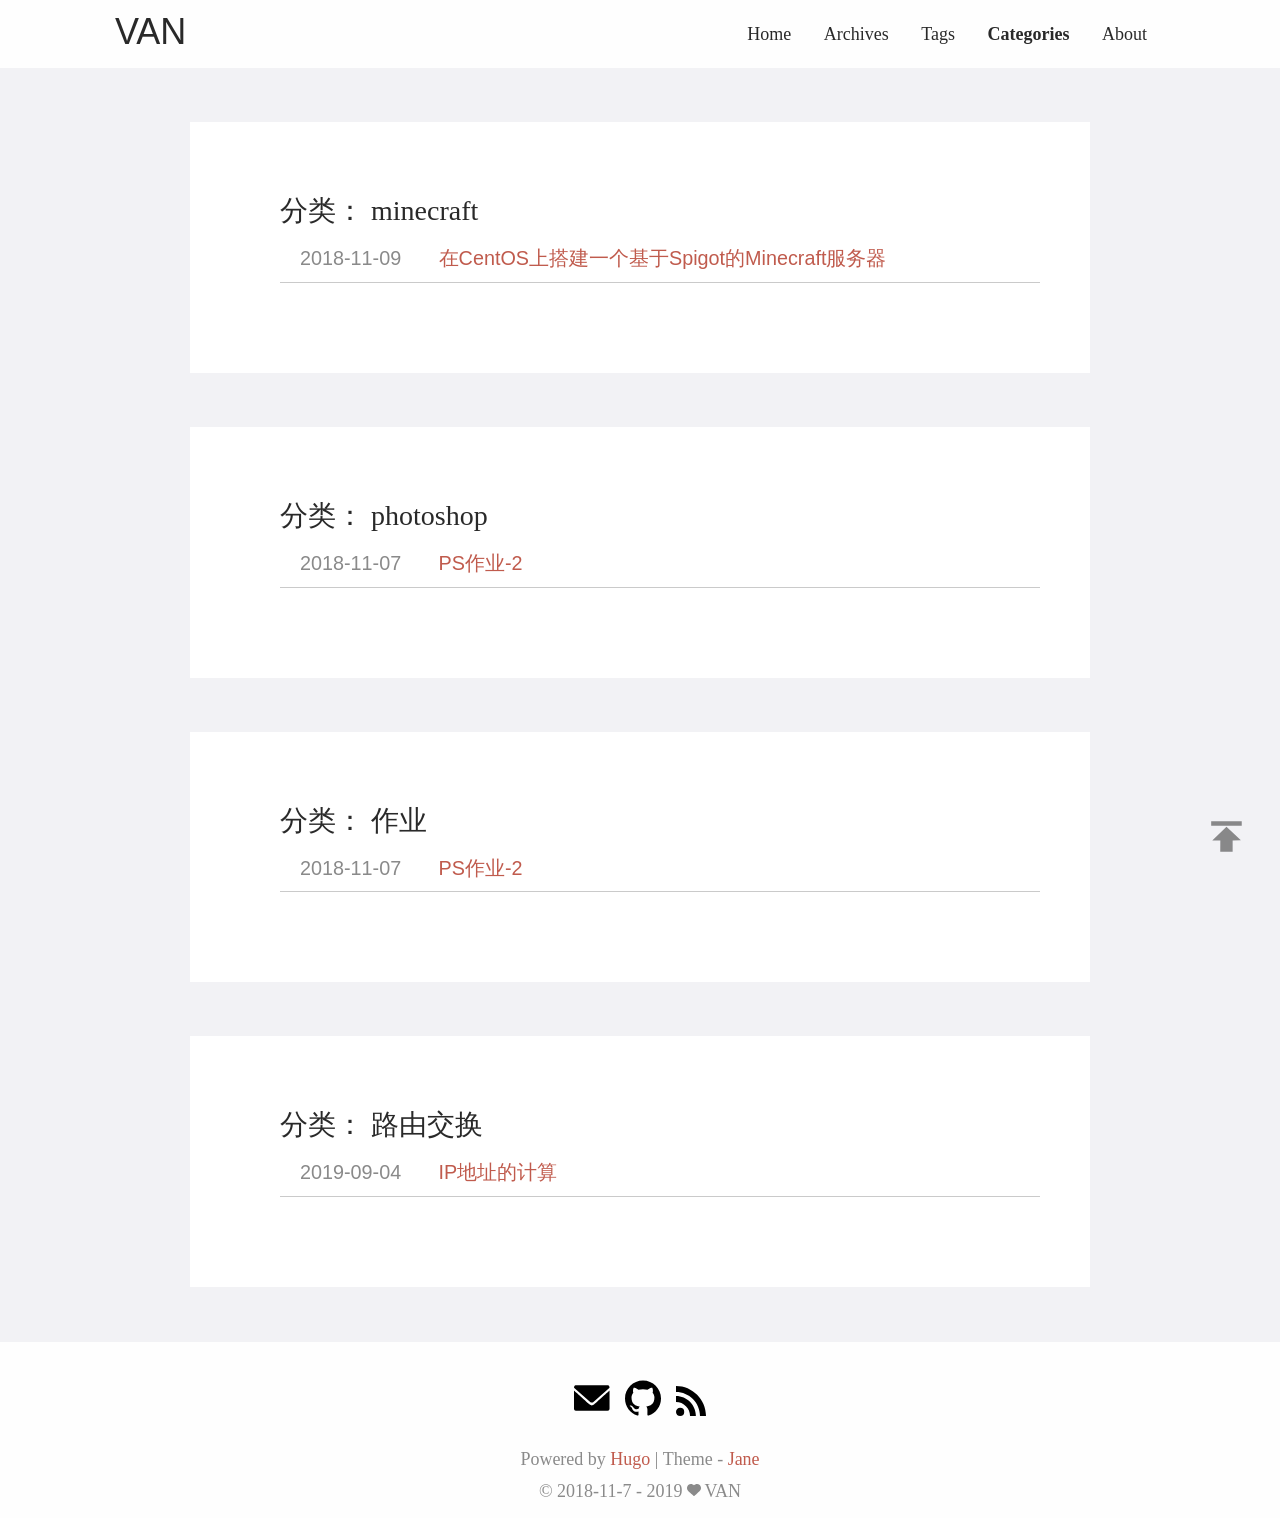
==== commit 6b192313: "autoUpdate" ====
--- a/categories/index.html
+++ b/categories/index.html
@@ -62,7 +62,7 @@
 <meta property="og:type" content="website" />
 <meta property="og:url" content="https://van1999.github.io/categories/" />
 
-<meta property="og:updated_time" content="2018-11-09T01:08:15+08:00" />
+<meta property="og:updated_time" content="2019-09-04T05:49:23+08:00" />
 <meta itemprop="name" content="Categories">
 <meta itemprop="description" content="VAN的博客">
 
@@ -384,6 +384,36 @@
       </section>
     
     
+    
+    
+    
+      <section id="archive" class="archive">
+        <div class="archive-title">
+        </div>
+          <div class="collection-title">
+            <h2 class="archive-year">
+              <a href="https://van1999.github.io/categories/%E8%B7%AF%E7%94%B1%E4%BA%A4%E6%8D%A2/">
+                分类： 路由交换
+              </a>
+            </h2>
+          </div>
+
+          
+            <div class="archive-post">
+              <time datetime="2019-09-04" class="archive-post-time">
+                2019-09-04
+              </time>
+              <span class="archive-post-title">
+                <a href="/post/switch_router/iprange/" class="archive-post-link">
+                  IP地址的计算
+                </a>
+              </span>
+            </div>
+          
+          
+      </section>
+    
+    
 
   
   
